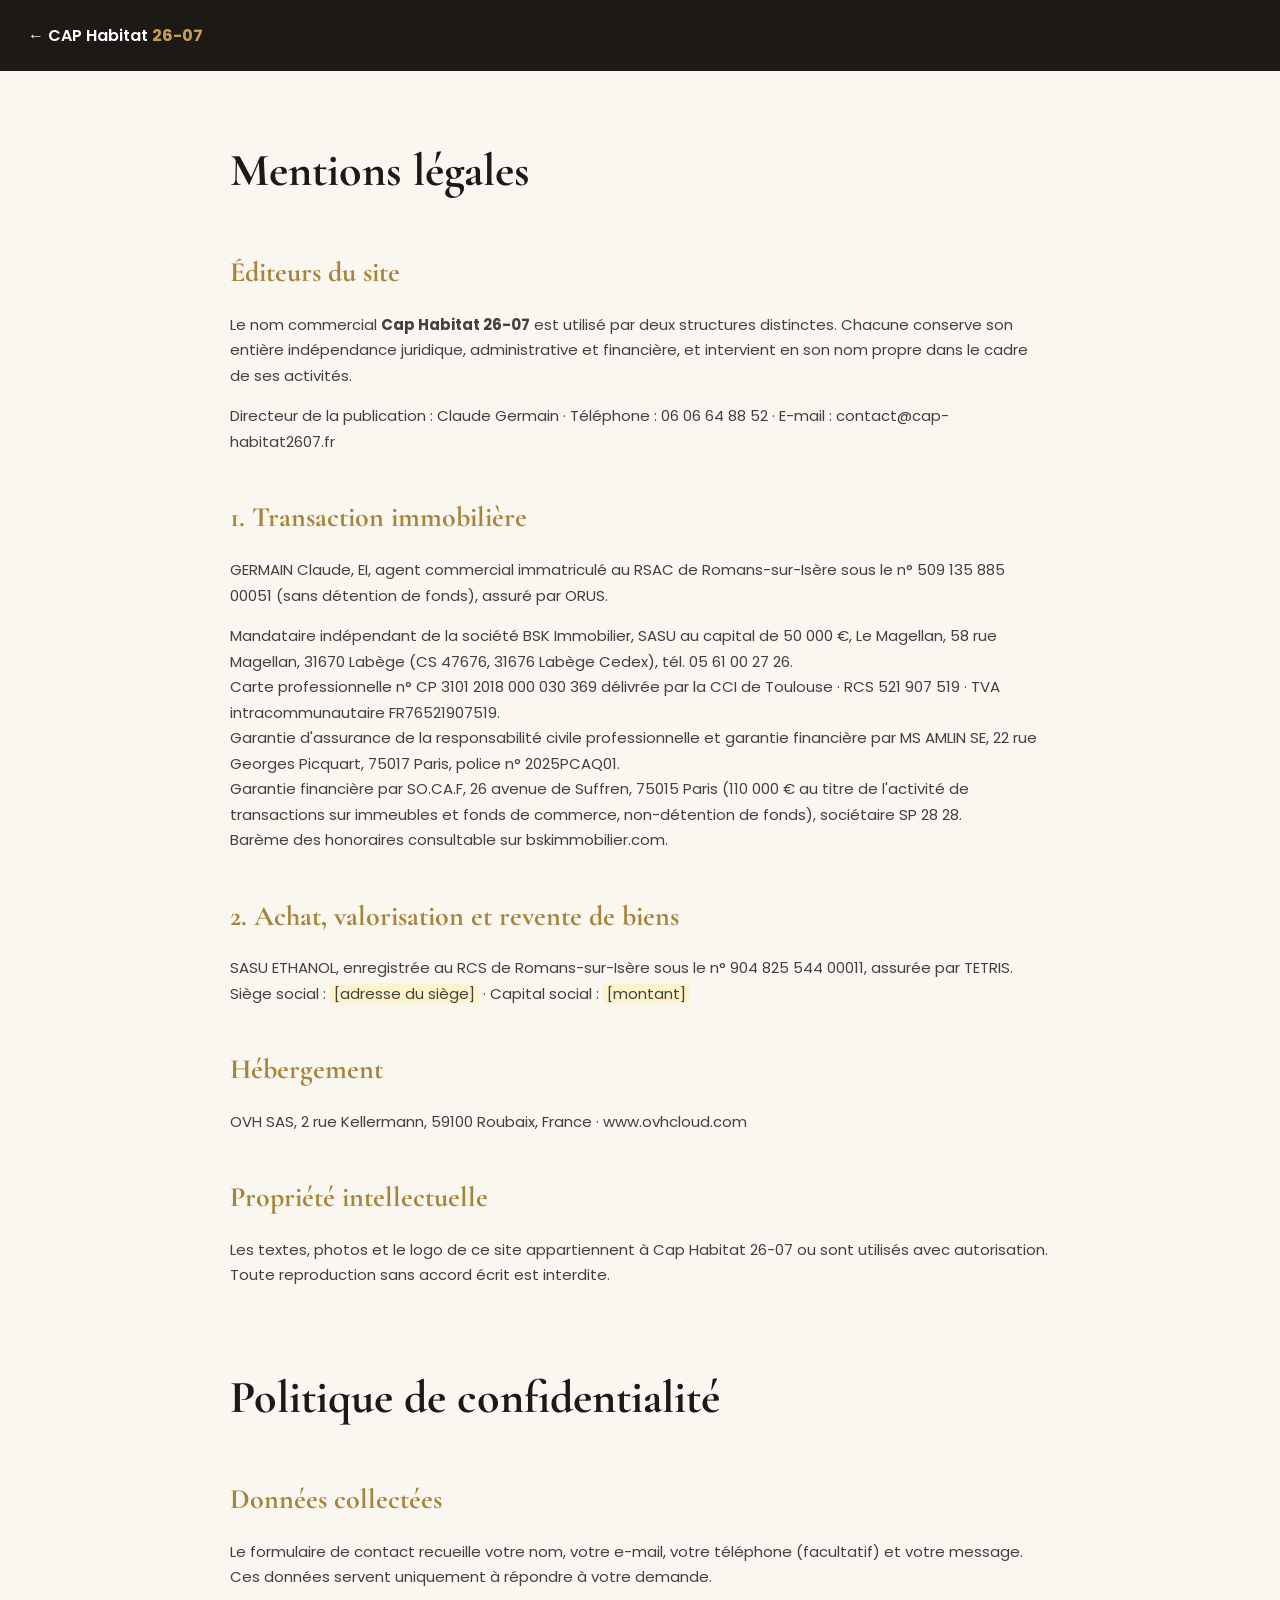
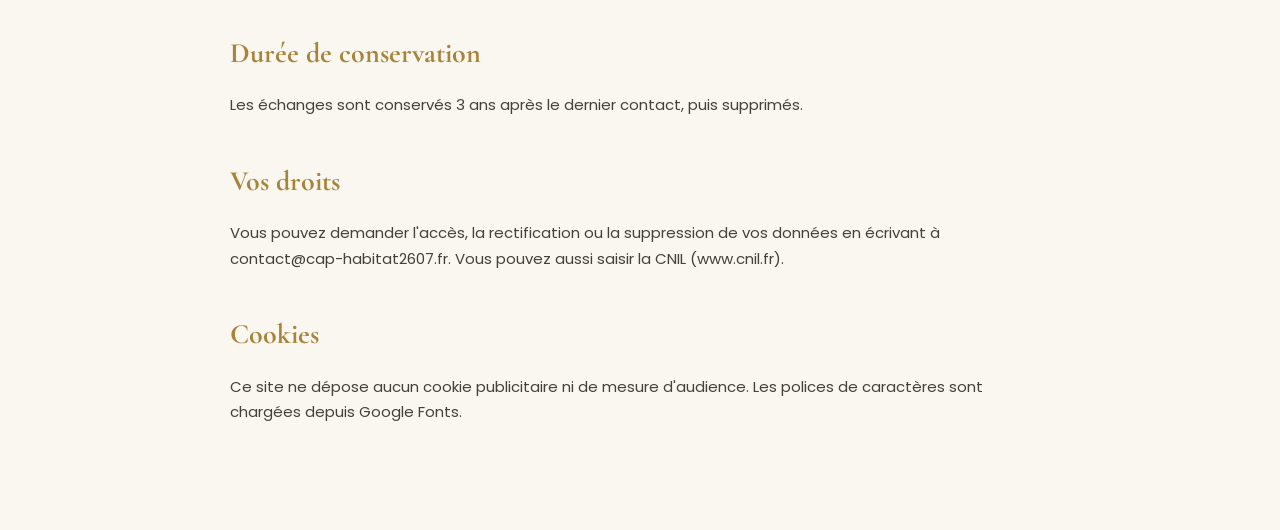
==== mentions-legales.html @ 30831e8f "Mise en ligne du nouveau site Cap Habitat 26-07 Co-Authored-By: Claude Opus 5.5 <noreply@anthropic.c" ====
<!DOCTYPE html>
<html lang="fr">
<head>
<meta charset="utf-8">
<meta name="viewport" content="width=device-width, initial-scale=1">
<title>Mentions légales et confidentialité | Cap Habitat 26-07</title>
<meta name="robots" content="noindex,follow">
<link rel="icon" href="favicon.svg" type="image/svg+xml">
<link href="https://fonts.googleapis.com/css2?family=Cormorant+Garamond:wght@600&family=Poppins:wght@400;500;600&display=swap" rel="stylesheet">
<style>
body{font-family:'Poppins',sans-serif;background:#faf7f1;color:#1C1917;line-height:1.7;margin:0}
header{background:#1C1917;padding:22px 28px}
header a{color:#fff;text-decoration:none;font-weight:600}
header b{color:#C29E4E}
main{max-width:820px;margin:0 auto;padding:60px 28px 90px}
h1,h2{font-family:'Cormorant Garamond',serif}
h1{font-size:46px;margin:0 0 30px}
h2{font-size:28px;margin:40px 0 8px;color:#a8843a}
p,li{color:#44403c;font-size:15px}
.todo{background:#fff3cd;padding:0 4px}
</style>
</head>
<body>
<header><a href="index.html">← CAP Habitat <b>26-07</b></a></header>
<main>
<h1>Mentions légales</h1>

<h2>Éditeurs du site</h2>
<p>Le nom commercial <strong>Cap Habitat 26-07</strong> est utilisé par deux structures distinctes. Chacune conserve son entière indépendance juridique, administrative et financière, et intervient en son nom propre dans le cadre de ses activités.</p>
<p>Directeur de la publication : Claude Germain · Téléphone : 06 06 64 88 52 · E-mail : contact@cap-habitat2607.fr</p>

<h2>1. Transaction immobilière</h2>
<p>GERMAIN Claude, EI, agent commercial immatriculé au RSAC de Romans-sur-Isère sous le n° 509 135 885 00051 (sans détention de fonds), assuré par ORUS.</p>
<p>Mandataire indépendant de la société BSK Immobilier, SASU au capital de 50 000 €, Le Magellan, 58 rue Magellan, 31670 Labège (CS 47676, 31676 Labège Cedex), tél. 05 61 00 27 26.<br>
Carte professionnelle n° CP 3101 2018 000 030 369 délivrée par la CCI de Toulouse · RCS 521 907 519 · TVA intracommunautaire FR76521907519.<br>
Garantie d'assurance de la responsabilité civile professionnelle et garantie financière par MS AMLIN SE, 22 rue Georges Picquart, 75017 Paris, police n° 2025PCAQ01.<br>
Garantie financière par SO.CA.F, 26 avenue de Suffren, 75015 Paris (110 000 € au titre de l'activité de transactions sur immeubles et fonds de commerce, non-détention de fonds), sociétaire SP 28 28.<br>
Barème des honoraires consultable sur bskimmobilier.com.</p>

<h2>2. Achat, valorisation et revente de biens</h2>
<p>SASU ETHANOL, enregistrée au RCS de Romans-sur-Isère sous le n° 904 825 544 00011, assurée par TETRIS.<br>
Siège social : <span class="todo">[adresse du siège]</span> · Capital social : <span class="todo">[montant]</span></p>

<h2>Hébergement</h2>
<p>OVH SAS, 2 rue Kellermann, 59100 Roubaix, France · www.ovhcloud.com</p>

<h2>Propriété intellectuelle</h2>
<p>Les textes, photos et le logo de ce site appartiennent à Cap Habitat 26-07 ou sont utilisés avec autorisation. Toute reproduction sans accord écrit est interdite.</p>

<h1 style="margin-top:70px">Politique de confidentialité</h1>
<h2>Données collectées</h2>
<p>Le formulaire de contact recueille votre nom, votre e-mail, votre téléphone (facultatif) et votre message. Ces données servent uniquement à répondre à votre demande.</p>
<h2>Durée de conservation</h2>
<p>Les échanges sont conservés 3 ans après le dernier contact, puis supprimés.</p>
<h2>Vos droits</h2>
<p>Vous pouvez demander l'accès, la rectification ou la suppression de vos données en écrivant à contact@cap-habitat2607.fr. Vous pouvez aussi saisir la CNIL (www.cnil.fr).</p>
<h2>Cookies</h2>
<p>Ce site ne dépose aucun cookie publicitaire ni de mesure d'audience. Les polices de caractères sont chargées depuis Google Fonts.</p>
</main>
</body>
</html>
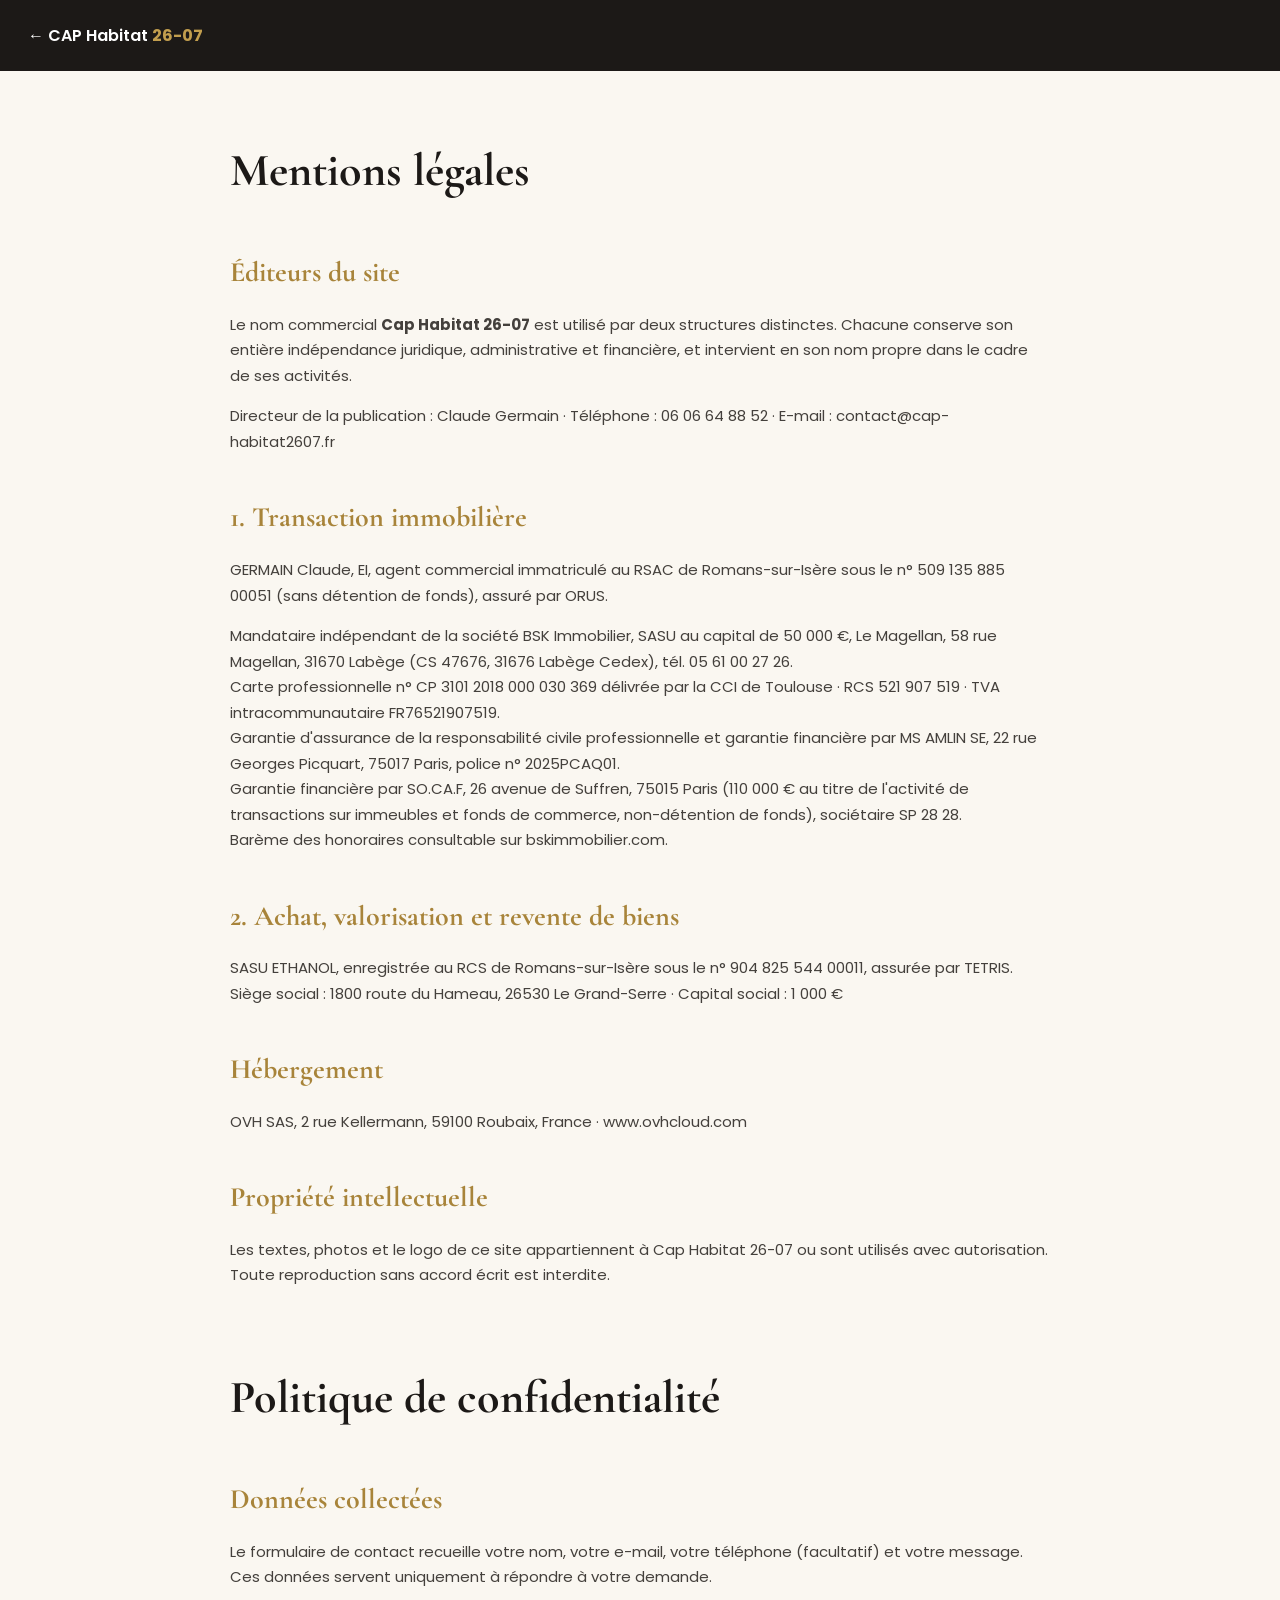
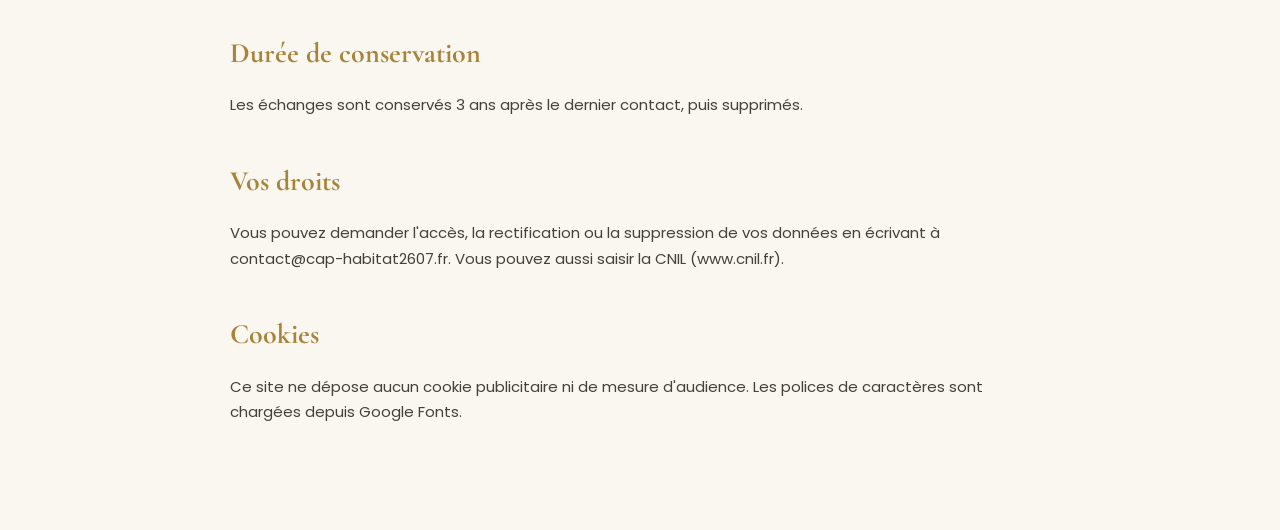
==== commit 969540de: "Mentions légales : siège et capital de la SASU Ethanol Co-Authored-By: Claude Opus 5.5 <noreply@anth" ====
--- a/mentions-legales.html
+++ b/mentions-legales.html
@@ -39,7 +39,7 @@
 
 <h2>2. Achat, valorisation et revente de biens</h2>
 <p>SASU ETHANOL, enregistrée au RCS de Romans-sur-Isère sous le n° 904 825 544 00011, assurée par TETRIS.<br>
-Siège social : <span class="todo">[adresse du siège]</span> · Capital social : <span class="todo">[montant]</span></p>
+Siège social : 1800 route du Hameau, 26530 Le Grand-Serre · Capital social : 1 000 €</p>
 
 <h2>Hébergement</h2>
 <p>OVH SAS, 2 rue Kellermann, 59100 Roubaix, France · www.ovhcloud.com</p>
